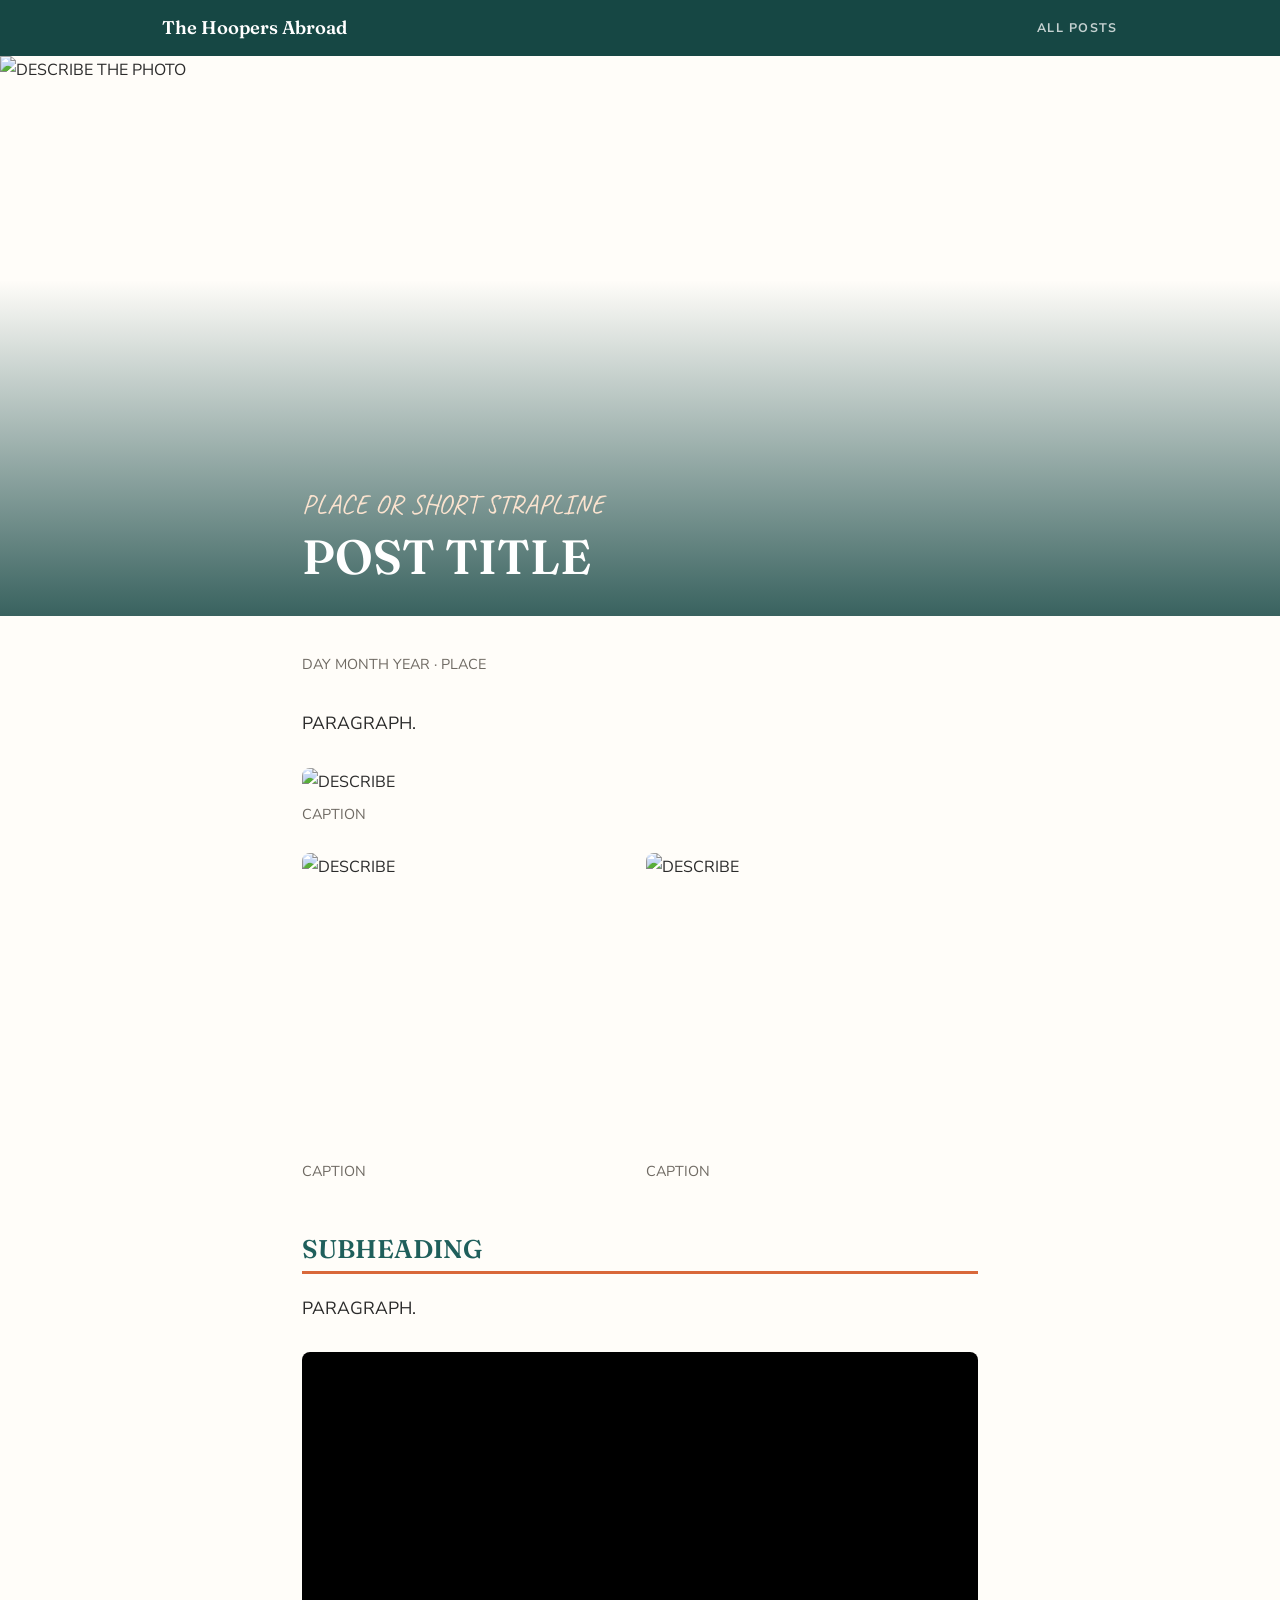
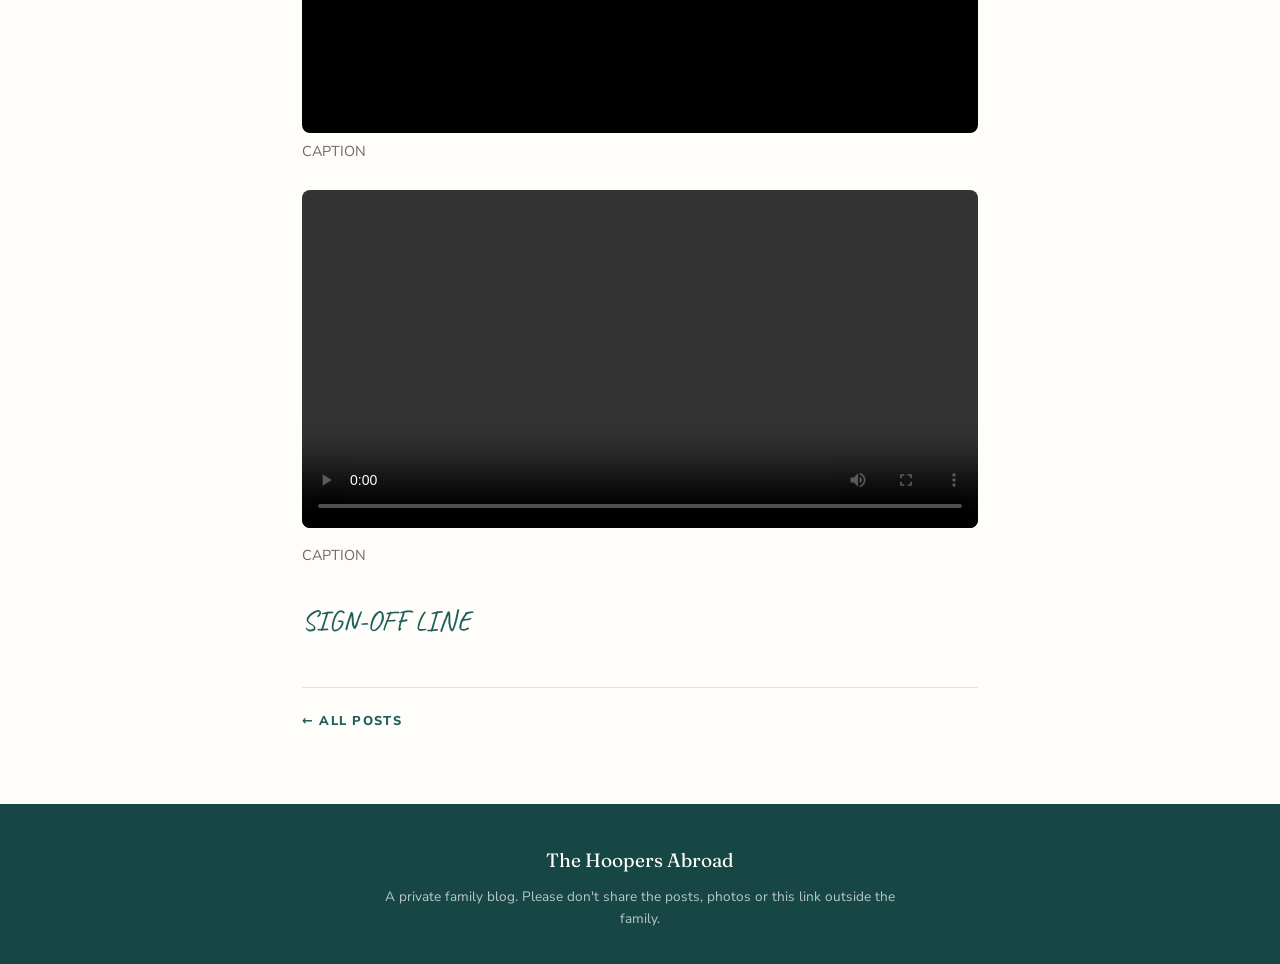
==== templates/post-template.html @ 30c70b53 "Initial family blog: home page, post template, styles, privacy backstops Co-Authored-By: Claude Opus" ====
<!DOCTYPE html>
<html lang="en-GB">
<head>
  <!-- TEMPLATE: copy to posts/YYYY-MM-slug.html and replace everything in CAPITALS.
       Paths below assume the copy sits in posts/. -->
  <meta charset="UTF-8">
  <meta name="viewport" content="width=device-width, initial-scale=1.0">
  <meta name="robots" content="noindex, nofollow">
  <title>POST TITLE — The Hoopers Abroad</title>
  <link rel="preconnect" href="https://fonts.googleapis.com">
  <link rel="preconnect" href="https://fonts.gstatic.com" crossorigin>
  <link href="https://fonts.googleapis.com/css2?family=Fraunces:opsz,wght@9..144,500;9..144,600&family=Nunito+Sans:ital,wght@0,400;0,700;0,800;1,400&family=Caveat:wght@500&display=swap" rel="stylesheet">
  <link rel="stylesheet" href="../assets/style.css">
</head>
<body>

<div class="topbar">
  <div class="topbar-inner">
    <a class="site-name" href="../index.html">The Hoopers Abroad</a>
    <a class="home-link" href="../index.html">All posts</a>
  </div>
</div>

<header class="post-hero">
  <img src="../assets/posts/SLUG/SLUG-01-DESCRIPTION.jpg" alt="DESCRIBE THE PHOTO">
  <div class="post-hero-text">
    <div class="strap">PLACE OR SHORT STRAPLINE</div>
    <h1>POST TITLE</h1>
  </div>
</header>

<article class="post">
 <div class="container">
  <div class="meta">DAY MONTH YEAR · PLACE</div>

  <p>PARAGRAPH.</p>

  <!-- One photo, full width -->
  <figure><img loading="lazy" src="../assets/posts/SLUG/SLUG-02-DESCRIPTION.jpg" alt="DESCRIBE"><figcaption>CAPTION</figcaption></figure>

  <!-- Two photos side by side (add class "tall" for portrait photos) -->
  <div class="pair">
    <figure><img loading="lazy" src="../assets/posts/SLUG/SLUG-03-DESCRIPTION.jpg" alt="DESCRIBE"><figcaption>CAPTION</figcaption></figure>
    <figure><img loading="lazy" src="../assets/posts/SLUG/SLUG-04-DESCRIPTION.jpg" alt="DESCRIBE"><figcaption>CAPTION</figcaption></figure>
  </div>

  <h2>SUBHEADING</h2>
  <p>PARAGRAPH.</p>

  <!-- YouTube video (unlisted). Replace VIDEO_ID with the code after "v=" or "youtu.be/". -->
  <div class="video">
    <div class="frame"><iframe src="https://www.youtube-nocookie.com/embed/VIDEO_ID" title="VIDEO TITLE" loading="lazy" allow="accelerometer; encrypted-media; gyroscope; picture-in-picture; fullscreen" allowfullscreen></iframe></div>
    <figcaption>CAPTION</figcaption>
  </div>

  <!-- Short clip stored on the site (a few seconds, a few MB at most) -->
  <figure><video controls playsinline preload="metadata" src="../assets/posts/SLUG/SLUG-05-DESCRIPTION.mp4"></video><figcaption>CAPTION</figcaption></figure>

  <p class="signoff">SIGN-OFF LINE</p>

  <div class="post-nav"><a href="../index.html">← All posts</a></div>
 </div>
</article>

<footer>
  <div class="footer-name">The Hoopers Abroad</div>
  <p class="private-note">A private family blog. Please don't share the posts, photos or this link outside the family.</p>
</footer>

</body>
</html>
---- assets/style.css ----
/* The Hoopers Abroad — shared styles for the home page and every post.
   Private family blog. Deliberately separate in look from the Lubi website. */

/* ─── COLOURS ───────────────────────────────────── */
:root {
  --sea:      #1F5F5B;   /* deep sea green: headings, header */
  --sea-dk:   #164744;
  --coral:    #D9683A;   /* warm accent: links, dates, rules */
  --sand:     #F6EFE4;   /* page background behind cards */
  --shell:    #FFFDF9;   /* card / article background */
  --ink:      #2B2B2B;   /* body text */
  --muted:    #6F6A63;   /* captions, meta */
}

/* ─── RESET ─────────────────────────────────────── */
*, *::before, *::after { box-sizing: border-box; margin: 0; padding: 0; }
body {
  font-family: 'Nunito Sans', system-ui, sans-serif;
  line-height: 1.75;
  color: var(--ink);
  background: var(--shell);
  -webkit-font-smoothing: antialiased;
  min-height: 100vh; display: flex; flex-direction: column;   /* keeps the footer at the bottom on short pages */
}
.post-list, .post { flex: 1; }
img { max-width: 100%; display: block; }
a { color: var(--coral); text-decoration: none; }
a:hover { text-decoration: underline; }
h1, h2, h3 { font-family: 'Fraunces', Georgia, serif; line-height: 1.2; font-weight: 600; }

.container       { max-width: 720px;  margin: 0 auto; padding: 0 22px; }
.container--wide { max-width: 1000px; margin: 0 auto; padding: 0 22px; }

/* ─── TOP BAR ───────────────────────────────────── */
.topbar { background: var(--sea-dk); }
.topbar-inner {
  max-width: 1000px; margin: 0 auto; padding: 0 22px; height: 56px;
  display: flex; align-items: center; justify-content: space-between;
}
.topbar .site-name {
  font-family: 'Fraunces', Georgia, serif; font-size: 1.15rem; font-weight: 600;
  color: #fff;
}
.topbar .site-name:hover { text-decoration: none; color: #F3C9A9; }
.topbar .home-link {
  font-size: 0.78rem; font-weight: 700; letter-spacing: 0.12em; text-transform: uppercase;
  color: rgba(255,255,255,0.75);
}

/* ─── HOME PAGE ─────────────────────────────────── */
.home-hero {
  position: relative; color: #fff; text-align: center;
  padding: 96px 22px 88px;
  background: linear-gradient(180deg, #164744 0%, #1F5F5B 45%, #3F7F78 75%, #E39A6B 100%);
  background-size: cover; background-position: center;
}
.home-hero.has-photo::before {
  content: ''; position: absolute; inset: 0;
  background: linear-gradient(180deg, rgba(22,71,68,0.35), rgba(22,71,68,0.75));
}
.home-hero > * { position: relative; }
.home-hero h1 { font-size: clamp(2.4rem, 7vw, 3.6rem); margin-bottom: 10px; }
.home-hero .strap {
  font-family: 'Caveat', cursive; font-size: clamp(1.4rem, 4vw, 1.9rem); color: #FBE3CF;
}

.post-list { background: var(--sand); padding: 56px 0 80px; }
.post-list .empty {
  text-align: center; color: var(--muted); font-size: 1.05rem; padding: 32px 0;
}
.post-card {
  display: grid; grid-template-columns: 2fr 3fr;
  background: var(--shell); border-radius: 10px; overflow: hidden;
  box-shadow: 0 2px 14px rgba(31,95,91,0.08);
  margin-bottom: 26px; color: inherit;
  transition: box-shadow 0.2s, transform 0.2s;
}
.post-card:hover { text-decoration: none; box-shadow: 0 6px 24px rgba(31,95,91,0.16); transform: translateY(-2px); }
.post-card img { width: 100%; height: 100%; min-height: 220px; object-fit: cover; }
.post-card-body { padding: 26px 30px; }
.post-card-date {
  font-size: 0.74rem; font-weight: 800; letter-spacing: 0.14em;
  text-transform: uppercase; color: var(--coral); margin-bottom: 6px;
}
.post-card h2 { font-size: 1.55rem; color: var(--sea); margin-bottom: 10px; }
.post-card p { font-size: 0.98rem; color: #4a4741; margin-bottom: 12px; }
.post-card .read-more { font-size: 0.8rem; font-weight: 800; letter-spacing: 0.1em; text-transform: uppercase; color: var(--sea); }

/* ─── POST PAGE ─────────────────────────────────── */
.post-hero { position: relative; }
.post-hero img { width: 100%; height: clamp(260px, 50vw, 560px); object-fit: cover; }
.post-hero::after {
  content: ''; position: absolute; inset: 0;
  background: linear-gradient(180deg, rgba(22,71,68,0) 40%, rgba(22,71,68,0.85));
}
.post-hero-text {
  position: absolute; left: 0; right: 0; bottom: 0; z-index: 1;
  max-width: 720px; margin: 0 auto; padding: 0 22px 30px; color: #fff;
}
.post-hero-text .strap { font-family: 'Caveat', cursive; font-size: clamp(1.3rem, 3.5vw, 1.7rem); color: #FBE3CF; }
.post-hero-text h1 { font-size: clamp(2.1rem, 6vw, 3rem); }

.post { padding: 36px 0 72px; }
.post .meta { font-size: 0.9rem; color: var(--muted); margin-bottom: 30px; }
.post p, .post li { font-size: clamp(1.02rem, 1.7vw, 1.1rem); line-height: 1.85; }
.post p { margin-bottom: 1.3em; }
.post h2 {
  font-size: 1.6rem; color: var(--sea);
  margin: 2em 0 0.7em; padding-bottom: 6px; border-bottom: 3px solid var(--coral);
}
.post ul { padding-left: 22px; margin-bottom: 1.3em; }
.post li { margin-bottom: 0.7em; }
.post li::marker { color: var(--coral); }
.post figure { margin: 28px 0; }
.post figure img { width: 100%; border-radius: 8px; }
.post figcaption { font-size: 0.9rem; line-height: 1.5; color: var(--muted); margin-top: 8px; }
.post .pair { display: grid; grid-template-columns: 1fr 1fr; gap: 12px; margin: 28px 0; }
.post .pair figure { margin: 0; }
.post .pair img { height: 300px; object-fit: cover; }
.post .pair.tall img { height: 380px; }
.post .float-r { float: right; width: 42%; margin: 6px 0 14px 24px; }
.post .clear { clear: both; }

/* Video: YouTube embed at 16:9, fills the column width */
.post .video { margin: 28px 0; }
.post .video .frame { position: relative; aspect-ratio: 16 / 9; border-radius: 8px; overflow: hidden; background: #000; }
.post .video iframe { position: absolute; inset: 0; width: 100%; height: 100%; border: 0; }
/* Short clips stored on the site itself */
.post video { width: 100%; border-radius: 8px; }

.post .signoff {
  font-family: 'Caveat', cursive; font-size: 1.8rem; line-height: 1.4;
  color: var(--sea); margin-top: 34px;
}
.post-nav {
  border-top: 1px solid rgba(31,95,91,0.15); margin-top: 46px; padding-top: 22px;
  font-size: 0.8rem; font-weight: 800; letter-spacing: 0.1em; text-transform: uppercase;
}
.post-nav a { color: var(--sea); }

/* ─── FOOTER ────────────────────────────────────── */
footer { background: var(--sea-dk); color: rgba(255,255,255,0.7); text-align: center; padding: 40px 22px 34px; }
footer .footer-name { font-family: 'Fraunces', Georgia, serif; font-size: 1.2rem; color: #fff; margin-bottom: 8px; }
footer .private-note { font-size: 0.85rem; max-width: 520px; margin: 0 auto; line-height: 1.6; }

/* ─── SMALL SCREENS ─────────────────────────────── */
@media (max-width: 700px) {
  .post-card { grid-template-columns: 1fr; }
  .post-card img { height: 220px; min-height: 0; }
  .post-card-body { padding: 20px 22px 24px; }
  .post .pair { grid-template-columns: 1fr; }
  .post .pair img, .post .pair.tall img { height: auto; max-height: 460px; }
  .post .float-r { float: none; width: 100%; margin: 28px 0; }
}
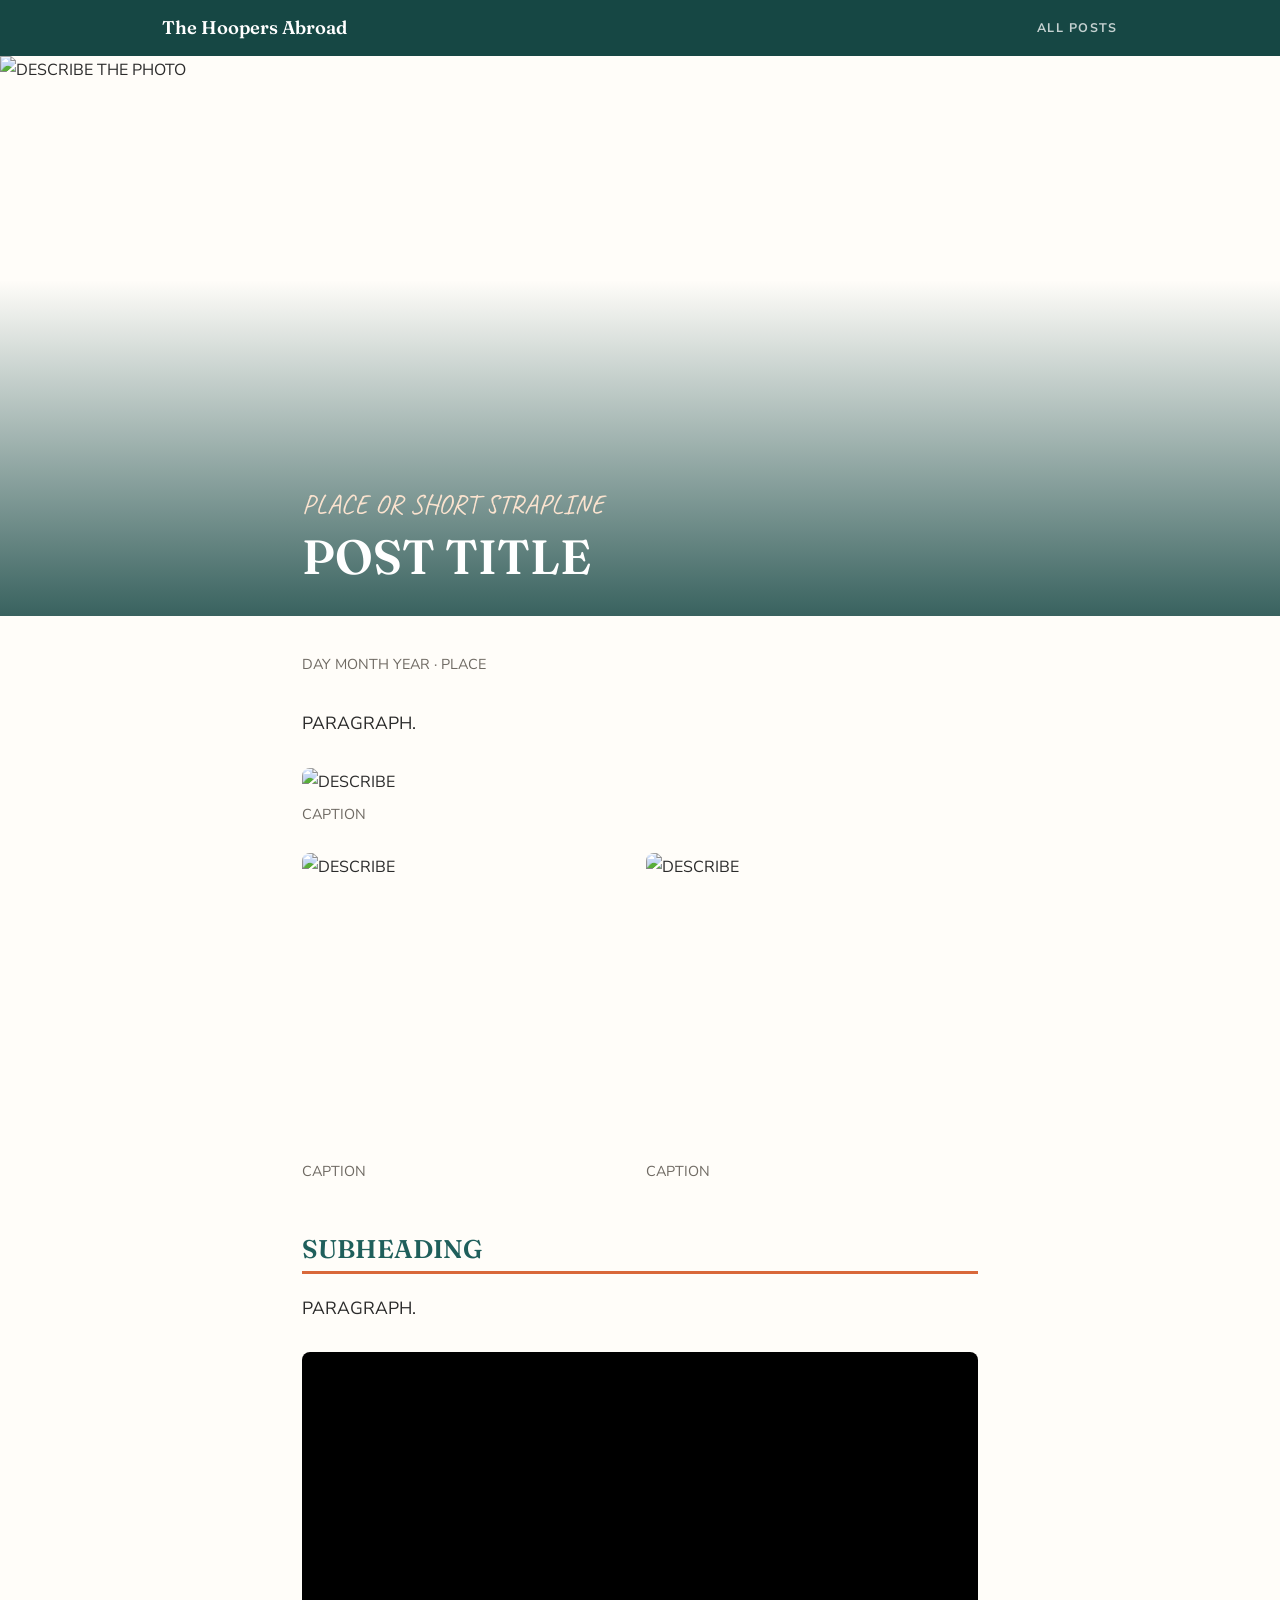
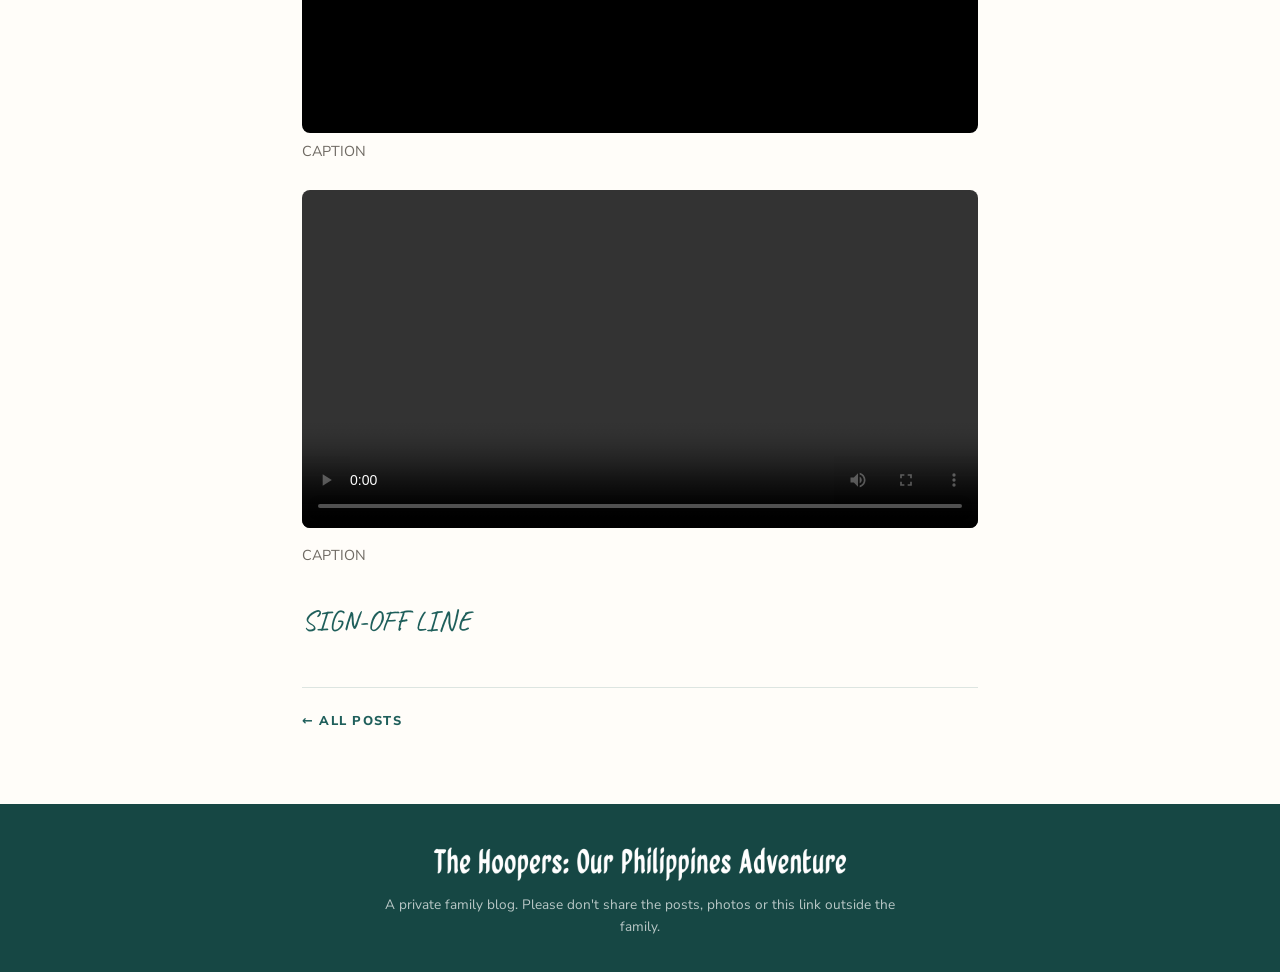
==== commit 94874570: "Header: left-aligned kicker, text higher in the sky, tagline on the sand, shorter wider photo on pho" ====
--- a/templates/post-template.html
+++ b/templates/post-template.html
@@ -63,7 +63,7 @@
 </article>
 
 <footer>
-  <div class="footer-name">The Hoopers Abroad</div>
+  <div class="footer-name"><img class="footer-title-img" src="../assets/home/footer-the-hoopers-our-philippines-adventure.png" alt="The Hoopers: Our Philippines Adventure" width="1200" height="114"></div>
   <p class="private-note">A private family blog. Please don't share the posts, photos or this link outside the family.</p>
 </footer>
 
--- a/assets/style.css
+++ b/assets/style.css
@@ -54,11 +54,30 @@
   background: linear-gradient(180deg, #164744 0%, #1F5F5B 45%, #3F7F78 75%, #E39A6B 100%);
   background-size: cover; background-position: center;
 }
+.home-hero.has-photo {
+  min-height: clamp(340px, 62vh, 620px);
+  display: flex; flex-direction: column; justify-content: flex-start;
+  padding: clamp(22px, 4.5vh, 44px) 22px clamp(18px, 3.5vh, 34px);
+  background-position: center 62%;
+  text-shadow: 0 2px 16px rgba(0,0,0,0.5);
+}
 .home-hero.has-photo::before {
   content: ''; position: absolute; inset: 0;
-  background: linear-gradient(180deg, rgba(22,71,68,0.35), rgba(22,71,68,0.75));
+  background: linear-gradient(180deg, rgba(0,0,0,0.28) 0%, rgba(0,0,0,0.06) 40%, rgba(0,0,0,0) 70%);
 }
 .home-hero > * { position: relative; }
+.home-hero.has-photo .strap { color: #fff; }
+.home-hero.has-photo h1 { margin: 0 0 4px; line-height: 0; }
+.hero-title { width: min(860px, 90vw); margin: 0 auto; text-align: left; }
+.home-hero .kicker {
+  font-family: 'Caveat', cursive; font-size: clamp(1.3rem, 3.6vw, 2rem); color: #fff;
+  margin: 0 0 2px 1.5%;
+}
+.home-hero.has-photo .strap { margin-top: auto; }   /* sits at the bottom of the photo, on the sand */
+.home-hero .title-img {
+  width: min(860px, 90vw); height: auto; margin: 0 auto;
+  filter: drop-shadow(0 2px 10px rgba(0,0,0,0.45));
+}
 .home-hero h1 { font-size: clamp(2.4rem, 7vw, 3.6rem); margin-bottom: 10px; }
 .home-hero .strap {
   font-family: 'Caveat', cursive; font-size: clamp(1.4rem, 4vw, 1.9rem); color: #FBE3CF;
@@ -140,11 +159,13 @@
 
 /* ─── FOOTER ────────────────────────────────────── */
 footer { background: var(--sea-dk); color: rgba(255,255,255,0.7); text-align: center; padding: 40px 22px 34px; }
-footer .footer-name { font-family: 'Fraunces', Georgia, serif; font-size: 1.2rem; color: #fff; margin-bottom: 8px; }
+footer .footer-name { font-family: 'Fraunces', Georgia, serif; font-size: 1.2rem; color: #fff; margin-bottom: 10px; }
+footer .footer-title-img { width: min(420px, 80vw); height: auto; margin: 0 auto; }
 footer .private-note { font-size: 0.85rem; max-width: 520px; margin: 0 auto; line-height: 1.6; }
 
 /* ─── SMALL SCREENS ─────────────────────────────── */
 @media (max-width: 700px) {
+  .home-hero.has-photo { background-position: 30% 62%; min-height: 280px; }
   .post-card { grid-template-columns: 1fr; }
   .post-card img { height: 220px; min-height: 0; }
   .post-card-body { padding: 20px 22px 24px; }
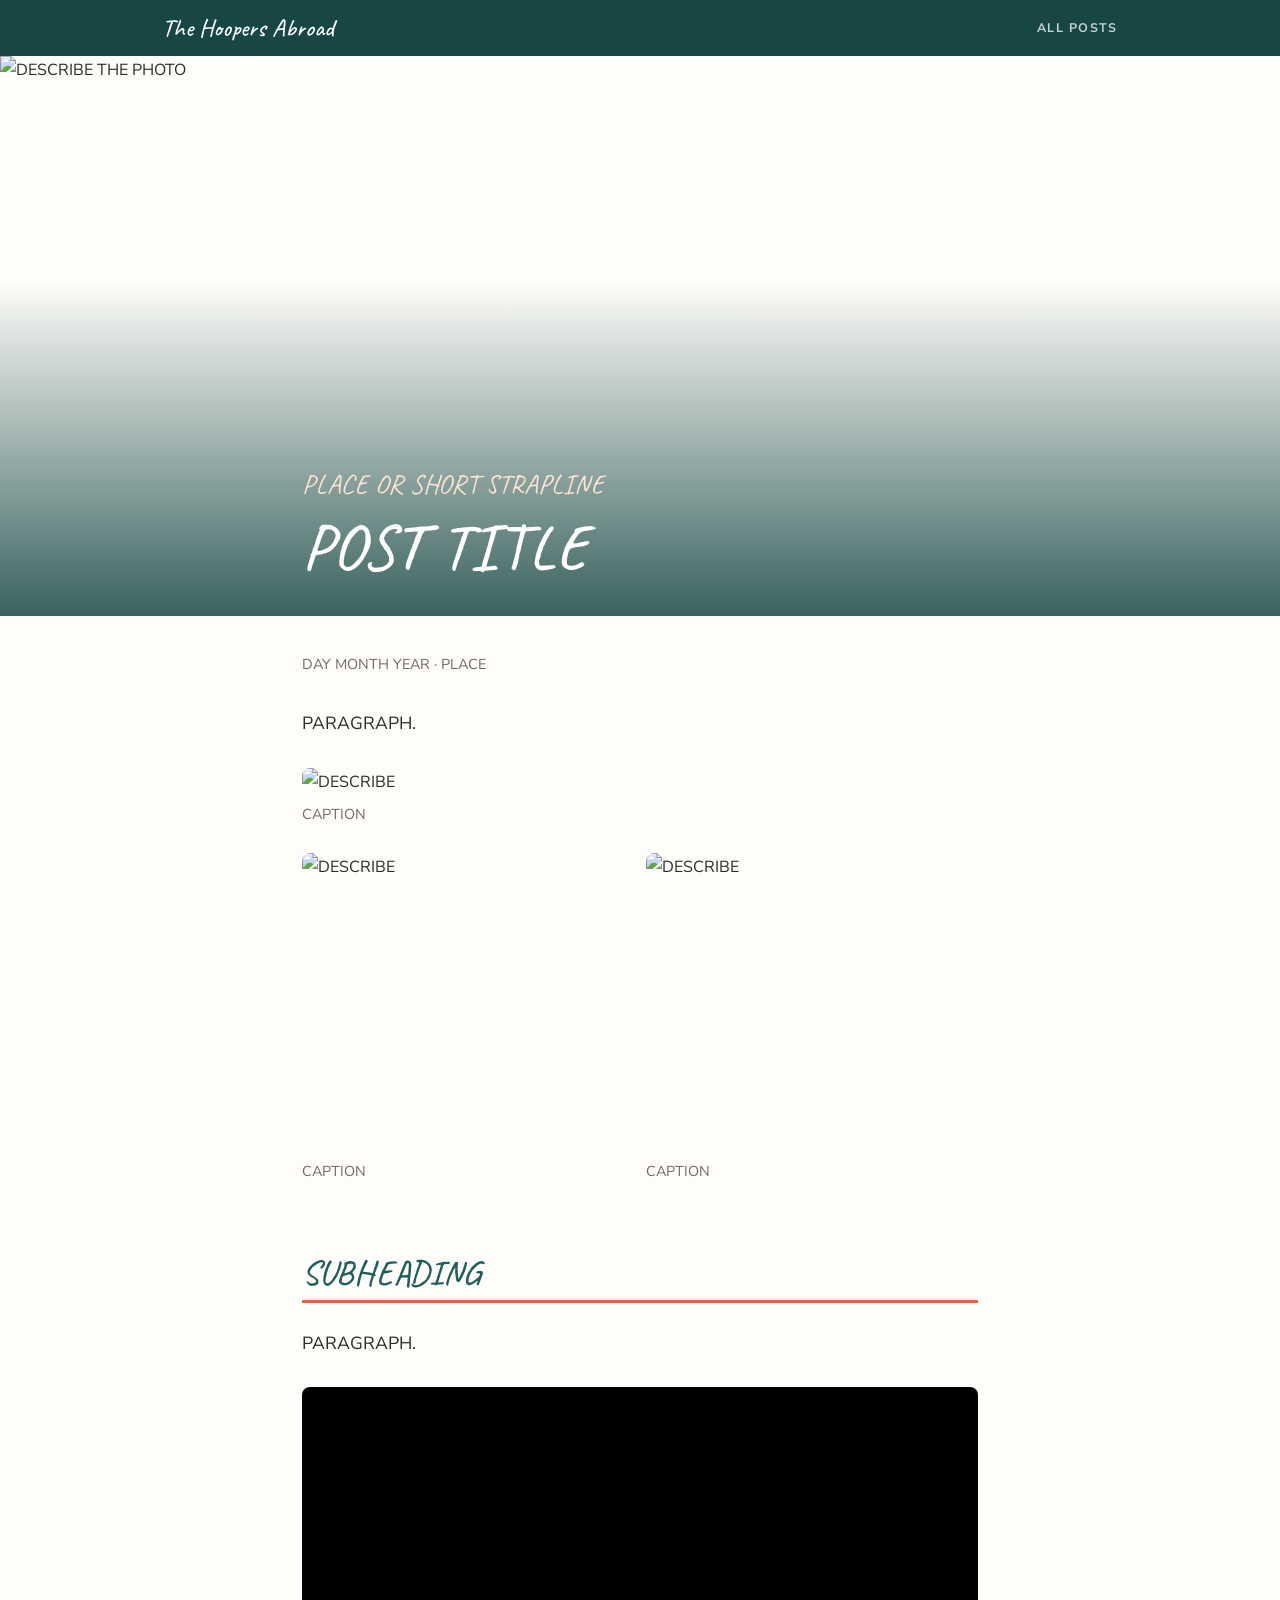
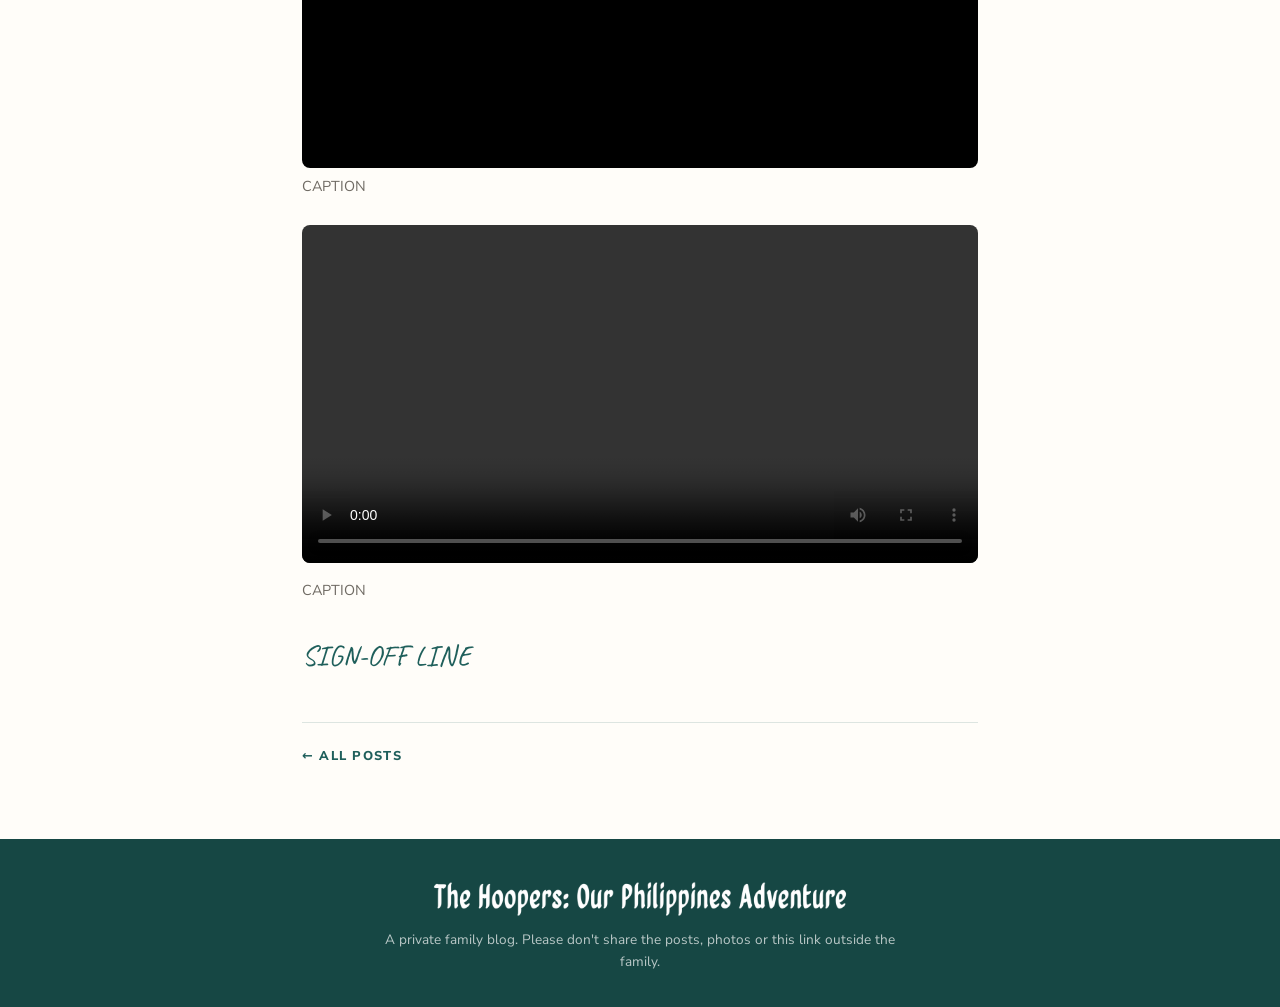
==== commit 6066f5f7: "Publish Update 1: We're here! (22 Nov 2026) First post with 24 photos. Headings switched from Fraunc" ====
--- a/templates/post-template.html
+++ b/templates/post-template.html
@@ -9,7 +9,7 @@
   <title>POST TITLE — The Hoopers Abroad</title>
   <link rel="preconnect" href="https://fonts.googleapis.com">
   <link rel="preconnect" href="https://fonts.gstatic.com" crossorigin>
-  <link href="https://fonts.googleapis.com/css2?family=Fraunces:opsz,wght@9..144,500;9..144,600&family=Nunito+Sans:ital,wght@0,400;0,700;0,800;1,400&family=Caveat:wght@500&display=swap" rel="stylesheet">
+  <link href="https://fonts.googleapis.com/css2?family=Nunito+Sans:ital,wght@0,400;0,700;0,800;1,400&family=Caveat:wght@500&display=swap" rel="stylesheet">
   <link rel="stylesheet" href="../assets/style.css">
 </head>
 <body>
--- a/assets/style.css
+++ b/assets/style.css
@@ -26,7 +26,8 @@
 img { max-width: 100%; display: block; }
 a { color: var(--coral); text-decoration: none; }
 a:hover { text-decoration: underline; }
-h1, h2, h3 { font-family: 'Fraunces', Georgia, serif; line-height: 1.2; font-weight: 600; }
+/* Headings: never Fraunces (Andrew, 22 Nov 2026). Caveat or Nunito Sans until the Quiapo font licence is settled. */
+h1, h2, h3 { font-family: var(--heading-font); line-height: 1.2; font-weight: var(--heading-weight); }
 
 .container       { max-width: 720px;  margin: 0 auto; padding: 0 22px; }
 .container--wide { max-width: 1000px; margin: 0 auto; padding: 0 22px; }
@@ -38,7 +39,7 @@
   display: flex; align-items: center; justify-content: space-between;
 }
 .topbar .site-name {
-  font-family: 'Fraunces', Georgia, serif; font-size: 1.15rem; font-weight: 600;
+  font-family: var(--heading-font); font-size: calc(1.15rem * var(--heading-scale)); font-weight: var(--heading-weight);
   color: #fff;
 }
 .topbar .site-name:hover { text-decoration: none; color: #F3C9A9; }
@@ -101,7 +102,7 @@
   font-size: 0.74rem; font-weight: 800; letter-spacing: 0.14em;
   text-transform: uppercase; color: var(--coral); margin-bottom: 6px;
 }
-.post-card h2 { font-size: 1.55rem; color: var(--sea); margin-bottom: 10px; }
+.post-card h2 { font-size: calc(1.55rem * var(--heading-scale)); color: var(--sea); margin-bottom: 10px; }
 .post-card p { font-size: 0.98rem; color: #4a4741; margin-bottom: 12px; }
 .post-card .read-more { font-size: 0.8rem; font-weight: 800; letter-spacing: 0.1em; text-transform: uppercase; color: var(--sea); }
 
@@ -117,14 +118,14 @@
   max-width: 720px; margin: 0 auto; padding: 0 22px 30px; color: #fff;
 }
 .post-hero-text .strap { font-family: 'Caveat', cursive; font-size: clamp(1.3rem, 3.5vw, 1.7rem); color: #FBE3CF; }
-.post-hero-text h1 { font-size: clamp(2.1rem, 6vw, 3rem); }
+.post-hero-text h1 { font-size: calc(clamp(2.1rem, 6vw, 3rem) * var(--heading-scale)); }
 
 .post { padding: 36px 0 72px; }
 .post .meta { font-size: 0.9rem; color: var(--muted); margin-bottom: 30px; }
 .post p, .post li { font-size: clamp(1.02rem, 1.7vw, 1.1rem); line-height: 1.85; }
 .post p { margin-bottom: 1.3em; }
 .post h2 {
-  font-size: 1.6rem; color: var(--sea);
+  font-size: calc(1.6rem * var(--heading-scale)); color: var(--sea);
   margin: 2em 0 0.7em; padding-bottom: 6px; border-bottom: 3px solid var(--coral);
 }
 .post ul { padding-left: 22px; margin-bottom: 1.3em; }
@@ -159,7 +160,7 @@
 
 /* ─── FOOTER ────────────────────────────────────── */
 footer { background: var(--sea-dk); color: rgba(255,255,255,0.7); text-align: center; padding: 40px 22px 34px; }
-footer .footer-name { font-family: 'Fraunces', Georgia, serif; font-size: 1.2rem; color: #fff; margin-bottom: 10px; }
+footer .footer-name { font-family: var(--heading-font); font-size: 1.2rem; color: #fff; margin-bottom: 10px; }
 footer .footer-title-img { width: min(420px, 80vw); height: auto; margin: 0 auto; }
 footer .private-note { font-size: 0.85rem; max-width: 520px; margin: 0 auto; line-height: 1.6; }
 
@@ -173,3 +174,11 @@
   .post .pair img, .post .pair.tall img { height: auto; max-height: 460px; }
   .post .float-r { float: none; width: 100%; margin: 28px 0; }
 }
+
+/* Heading font: Caveat (chosen by Andrew, 22 Nov 2026). Caveat runs small, hence the scale. */
+:root { --heading-font: 'Caveat', cursive; --heading-weight: 500; --heading-scale: 1.35; }
+
+/* Post extras */
+.post .intro { font-style: italic; color: var(--muted); }
+.post figure.portrait img { width: auto; max-width: 100%; max-height: 640px; margin: 0 auto; }
+.post figure.portrait figcaption { text-align: center; }
